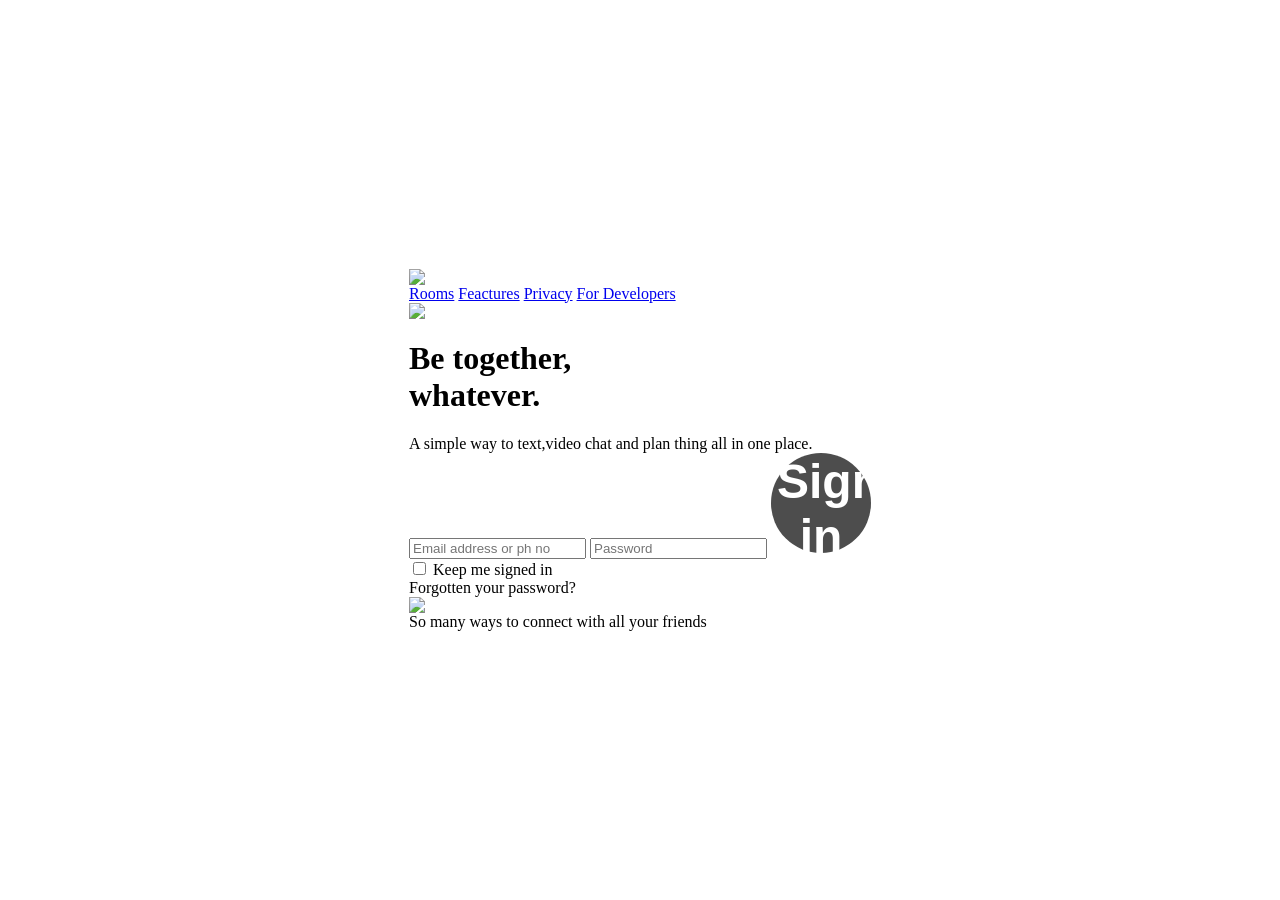
==== index.html @ 58814b98 "fi com" ====
<div>
    <Title>Responsive</Title>
</div>
<!DOCTYPE html>

<html>
 

<head>
    <link rel="stylesheet" href="style.css">
    <meta name="viewport" content="width = device-width, initial-scale=1.0">
</head>

<body>
    <div>
        <div class="control">

            <div class="header">
                <div class="logoContainer">
                    <img src=" https://i.imgur.com/6SUcx5M.png" class="logo">
                </div>
                <div>
                    <div class="menu">
                        <a href="  https://www.messanger.com/rooms" class="menuite">Rooms</a>
                        <a href=" https://www.messanger.com/feactures" class="menuite">Feactures</a>
                        <a href=" https://www.messanger.com/privacy" class="menuite">Privacy</a>
                        <a href=" https://developers.facebook.com" class="menuite">For Developers</a>
                        <div class="mobilemenucontainer">
                            <img src="drive.google.com/uc?export=view&id=1DUOy5bRrL_a18NDKQSPAcTlbIgc_qZNK">
                        </div>
                    </div>
                </div>
                <div class="container">
                    <div class="left">
                        <h1 class="titleheader">Be together,<br>whatever.</h1>
                        <div>
                            A simple way to text,video chat and plan thing all in one place.
                        </div>
                        <input type="text" class="blockelement" placeholder="Email address or ph no " />
                        <input type="password" class="blockelement" placeholder="Password" />
                        <button class="blockelement signinbuton">Sign in</button>
                        <div class="inputspan">
                            <input type="checkbox" />
                            <span>Keep me signed in</span>
                        </div>
                        <div>Forgotten your password?</div>
                        <img src="https://i.imgur.com/9X7pQ3E.png" alt class="astore" />
                    </div>
                    <div class="right">
                        <img src="https://i.imgur.com/7EtAoOa.png" class="rimg" />
                    </div>
                    <div class="footer">So many ways to connect with all your friends</div>
                </div>
            </div>
</body>

</html>
---- style.css ----
body{
    margin: 0;
    display: flex;
    justify-content: center;
    align-items: center;
    height: 100vh;
    background-color: hwb(0, 0% 88%);
}

#calculator{
    font-family: Arial, Helvetica, sans-serif;
    background-color: hsl(0, 0%, 15%);
    border-radius: 15px;
    max-width: 500px;
    overflow: hidden;
}

#display{
    width: 100%;
    padding: 20px;
    font-size: x-large;
    text-align: left;
    border: none;
    background-color: hsl(0, 0%, 29%);
    color: #f0f8ff;
}
#keys{
    display: grid;
    grid-template-columns: repeat(4, 1fr);
    gap: 10px;
    padding: 25px;
}
button{
    width: 100px;
    height: 100px;
    border-radius: 50px;
    border: none;
    background-color: hsl(0, 0%, 30%);
    color: white;
    font-size: 3rem;
    font-weight: bold;
    cursor: pointer;
}

button:hover{
    background-color: hsl(0, 0%, 40%);
}


button:active{
    background-color: hsl(0, 0%, 50%);
}

.operator-btn{
    background-color: hsl(39, 100%, 44%);
}

.operator-btn:hover{
    background-color: hsl(40, 100%, 65%);
}
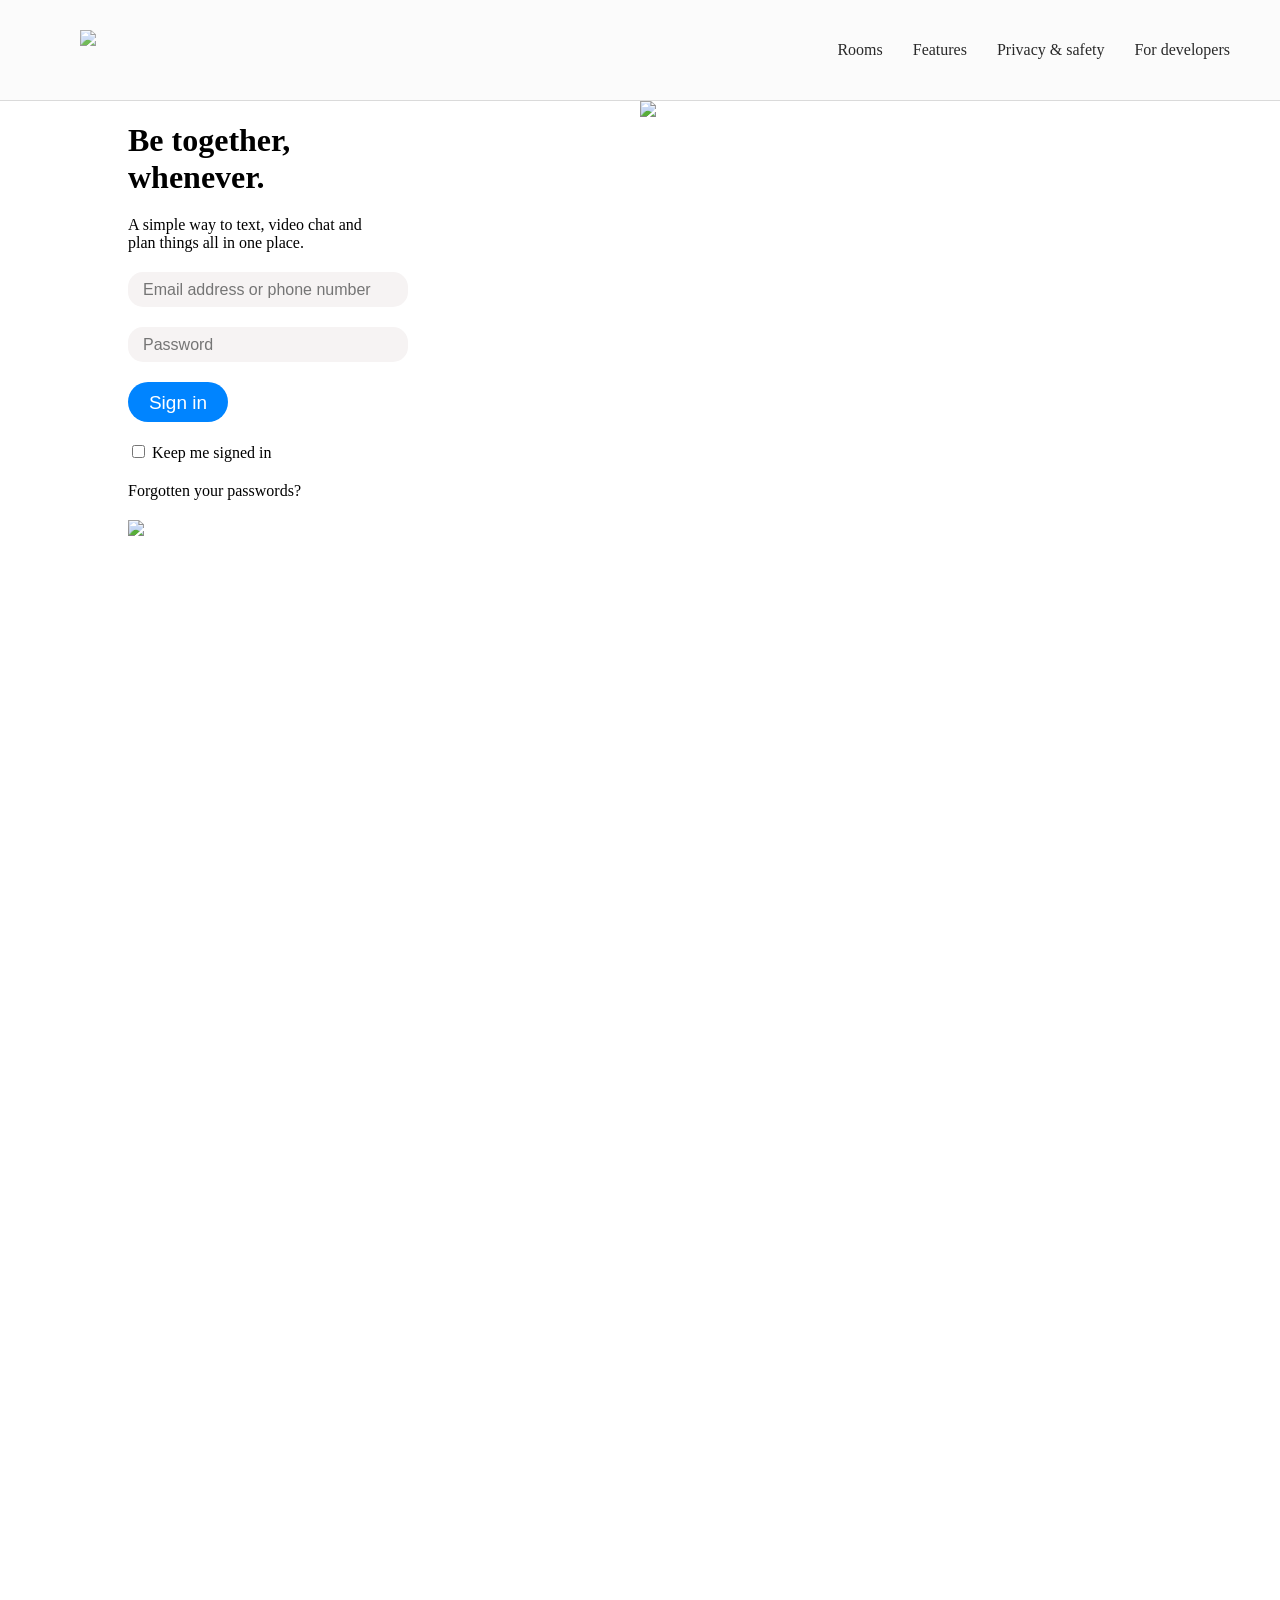
==== commit 9579c8e4: "fis" ====
--- a/index.html
+++ b/index.html
@@ -1,57 +1,62 @@
-<div>
-    <Title>Responsive</Title>
-</div>
 <!DOCTYPE html>
 
 <html>
- 
+    
 
-<head>
-    <link rel="stylesheet" href="style.css">
-    <meta name="viewport" content="width = device-width, initial-scale=1.0">
+    <head>
+        <link rel="stylesheet" href="style.css">
+        <meta name="viewport" content="width = device-width, initial-scale=1.0"> 
+        <!--
+        <img src="https://i.imgur.com/9X7pQ3E.png" class="appstoreImage" />
+        <img src="https://i.imgur.com/7EtAoOa.png" class="rightImage" />
+        -->
 </head>
 
+  <div class="header">         
+    <div class="logoContainer">    
+      <img src="https://i.imgur.com/6SUcx5M.png" class="logo" />          
+    </div>
+    <div class="menuContainer">
+      <a href="https://www.messenger.com/rooms" class="menuItem">Rooms</a>      
+      <a href="https://www.messenger.com/features" class="menuItem">Features</a>      
+      <a href="https://www.messenger.com/privacy" class="menuItem">Privacy & safety</a>      
+      <a href="https://developers.facebook.com/products/messenger/" class="menuItem">For developers</a>     
+    </div>      
+    <div class="mobileMenuContainer">
+      <img src="https://drive.google.com/uc?export=view&id=1DUOy5bRrL_a18NDKQSPAcTlbIgc_qZNK" />
+      <!--<img src="" /> -->
+      </div>    
+    </div>
+
 <body>
-    <div>
-        <div class="control">
-
-            <div class="header">
-                <div class="logoContainer">
-                    <img src=" https://i.imgur.com/6SUcx5M.png" class="logo">
-                </div>
-                <div>
-                    <div class="menu">
-                        <a href="  https://www.messanger.com/rooms" class="menuite">Rooms</a>
-                        <a href=" https://www.messanger.com/feactures" class="menuite">Feactures</a>
-                        <a href=" https://www.messanger.com/privacy" class="menuite">Privacy</a>
-                        <a href=" https://developers.facebook.com" class="menuite">For Developers</a>
-                        <div class="mobilemenucontainer">
-                            <img src="drive.google.com/uc?export=view&id=1DUOy5bRrL_a18NDKQSPAcTlbIgc_qZNK">
-                        </div>
-                    </div>
-                </div>
-                <div class="container">
-                    <div class="left">
-                        <h1 class="titleheader">Be together,<br>whatever.</h1>
-                        <div>
-                            A simple way to text,video chat and plan thing all in one place.
-                        </div>
-                        <input type="text" class="blockelement" placeholder="Email address or ph no " />
-                        <input type="password" class="blockelement" placeholder="Password" />
-                        <button class="blockelement signinbuton">Sign in</button>
-                        <div class="inputspan">
-                            <input type="checkbox" />
-                            <span>Keep me signed in</span>
-                        </div>
-                        <div>Forgotten your password?</div>
-                        <img src="https://i.imgur.com/9X7pQ3E.png" alt class="astore" />
-                    </div>
-                    <div class="right">
-                        <img src="https://i.imgur.com/7EtAoOa.png" class="rimg" />
-                    </div>
-                    <div class="footer">So many ways to connect with all your friends</div>
-                </div>
+  
+    <div class="maincontainer">
+        <div class="container">
+          <div class="left">
+            <div class="inner">
+              <h1 class="titleHeader">
+                Be together, whenever.
+              </h1>
+              <div class="description">
+                 A simple way to text, video chat and plan things all in one place.
+              </div>
+              <input type="text" class="blockElement" placeholder="Email address or phone number" />
+              <input type="password" class="blockElement" placeholder="Password" />
+              <button class="blockElement myanmar">Sign in</button>
+              <div class="inputSpan">
+                <input type="checkbox" />
+                <span>Keep me signed in</span>
+              </div>
+              <div class="password">Forgotten your passwords?</div>
+              <img src="https://i.imgur.com/9X7pQ3E.png" class="appStoreImage"/>
             </div>
-</body>
-
+              </div>
+              <div class="right">
+              <img src="https://i.imgur.com/7EtAoOa.png" class="rightImage" />
+              </div>
+            </div>
+          </div>
+          <div class="footer">So many ways to connect with all your friends</div>            
+        </body>
+        
 </html>
--- a/style.css
+++ b/style.css
@@ -1,60 +1,237 @@
-body{
-    margin: 0;
-    display: flex;
-    justify-content: center;
-    align-items: center;
-    height: 100vh;
-    background-color: hwb(0, 0% 88%);
-}
-
-#calculator{
-    font-family: Arial, Helvetica, sans-serif;
-    background-color: hsl(0, 0%, 15%);
-    border-radius: 15px;
-    max-width: 500px;
-    overflow: hidden;
-}
-
-#display{
-    width: 100%;
-    padding: 20px;
-    font-size: x-large;
-    text-align: left;
-    border: none;
-    background-color: hsl(0, 0%, 29%);
-    color: #f0f8ff;
-}
-#keys{
-    display: grid;
-    grid-template-columns: repeat(4, 1fr);
-    gap: 10px;
-    padding: 25px;
-}
-button{
-    width: 100px;
-    height: 100px;
-    border-radius: 50px;
-    border: none;
-    background-color: hsl(0, 0%, 30%);
-    color: white;
-    font-size: 3rem;
-    font-weight: bold;
-    cursor: pointer;
-}
-
-button:hover{
-    background-color: hsl(0, 0%, 40%);
-}
-
-
-button:active{
-    background-color: hsl(0, 0%, 50%);
-}
-
-.operator-btn{
-    background-color: hsl(39, 100%, 44%);
-}
-
-.operator-btn:hover{
-    background-color: hsl(40, 100%, 65%);
-}+html,body {
+    margin: 0;
+    padding: 0;
+}
+
+.maincontainer {
+    max-width: 1024px;
+    margin: 0 auto;
+    height: 30000px;
+
+    /*
+    margin-left: 400px;
+    margin-right: 400px;
+    background-color: #68f2ff;
+    background-color: navy; */
+}
+
+.header {
+    display: flex;
+    flex-direction: row;
+    justify-content: space-between;
+    align-items: center;
+    position: sticky;
+    top: 0;
+    height: 100px;
+    border-bottom: 1px solid lightgray;
+    background-color: #fbfbfb;
+    opacity: 0.84;
+    }
+    /*
+    margin-bottom: 50px;
+    background-color: saddlebrown; 
+    */
+    
+.titleHeader {
+    margin-bottom: 20px;
+    /* display: flex;*/
+}
+    
+.description {
+    margin-bottom: 20px;
+}
+
+.logoContainer {
+    width: 40px;
+    height: 40px;
+    margin-left: 80px;
+}
+
+.menuContainer{
+    display: flex;
+    text-align: center;
+    margin-right: 50px;
+}
+        
+.logo {
+    width: 100%;
+    margin-right: 20px;
+    background-color: #fbfbfb;
+    opacity: 1;
+    /*
+    height: 20px;*/
+}
+
+.menuItem {
+    text-decoration: none;
+    color: inherit;
+    margin-left: 30px;
+    font-size: 16px;
+}
+
+.menuItem:hover {
+    text-decoration: underline; 
+    border-bottom-style: solid;
+}
+
+.blockElement {
+    display: block;
+    margin-top: 10px;
+    margin-bottom: 20px;
+    border: none;
+    background-color: #f6f3f3;    
+    height: 35px;
+    width: 280px;
+    border-radius: 15px;
+    /* outline: none;*/
+    outline-color: #3d9df6;
+    padding-left: 15px;
+    padding-right: 15px;
+    font-size: 16px;
+    box-sizing: border-box;
+    /*background-image: white; */
+    /* border-bottom-color: darkgrey;*/
+}
+
+.myanmar {
+    background-color: #0084ff;
+    border-radius: 24px;
+    border: none;
+    color: white;
+    padding: 2px 20px 0px;
+    font-size: 19px;
+    height: 40px;
+    width: 100px;
+}
+
+.inputSpan{
+    margin-bottom: 20px;
+}
+
+.password {
+    margin-bottom: 20px;
+}
+
+.left {
+    display: inline-block;
+    width: 50%;
+}
+
+.right {
+    display: inline-block;
+    width: 50%;
+}
+
+.inner{
+    width: 50%;
+}
+
+.container {    
+    display: flex;
+    flex-wrap: wrap;
+}
+
+
+.footer {
+    text-align: center;
+    font-size: 40px;
+    padding: 10px;
+    margin-top: 150px;
+    background-color: #fbfbfb;
+    /*
+    border: 1px solid red;
+    margin: 50px 10px;
+    padding-left: 40px;
+    border-style: solid;
+    border-width: 2px;
+    text-align: center; 
+    */
+}
+
+.appStoreImage {
+    width: 42%;
+    /*height: 30px;*/
+}
+
+.rightImage{
+    width: 130%;
+    /*height: 400px;*/
+}
+
+
+.mobileMenuContainer {
+    width: 5px;
+    height: 5px;
+    display: none;
+}
+
+@media (max-width: 768px) {
+    .menuContainer {
+        display: none;
+    }
+    
+    .mobileMenuContainer {
+        display: block;
+    }
+
+    .left {
+        width: 100%;
+        margin-bottom: 50px;
+    }
+
+    .inner{
+        margin: 0 auto;
+        width: 64%;
+    }
+
+    
+    .right {
+        width: 100%;
+        overflow: hidden;
+        text-align: center;
+    }
+
+    .rightImage{
+        margin: 0 -50px;
+    }
+    /*
+    */
+}
+
+@media (max-width: 375) {
+    .inner {
+        width: 95%;
+    }
+
+    .footer {
+        margin-top: 30px;
+        font-size: 20px;
+        padding: 10px;  
+    }
+}
+
+
+/*
+.menu {
+    background-color: red;
+    max-width: 1024px;
+    margin: 0 auto;
+    
+}
+
+.control {
+    width: 1024px;
+    margin: 0 auto;
+
+
+}
+
+.signinbuton {
+    border: #0088ff;
+    background-color: #0088ff;
+    font-size: 1px;
+    margin: 10px;
+    margin-left: 0px;
+    padding: 8px;
+
+} */
